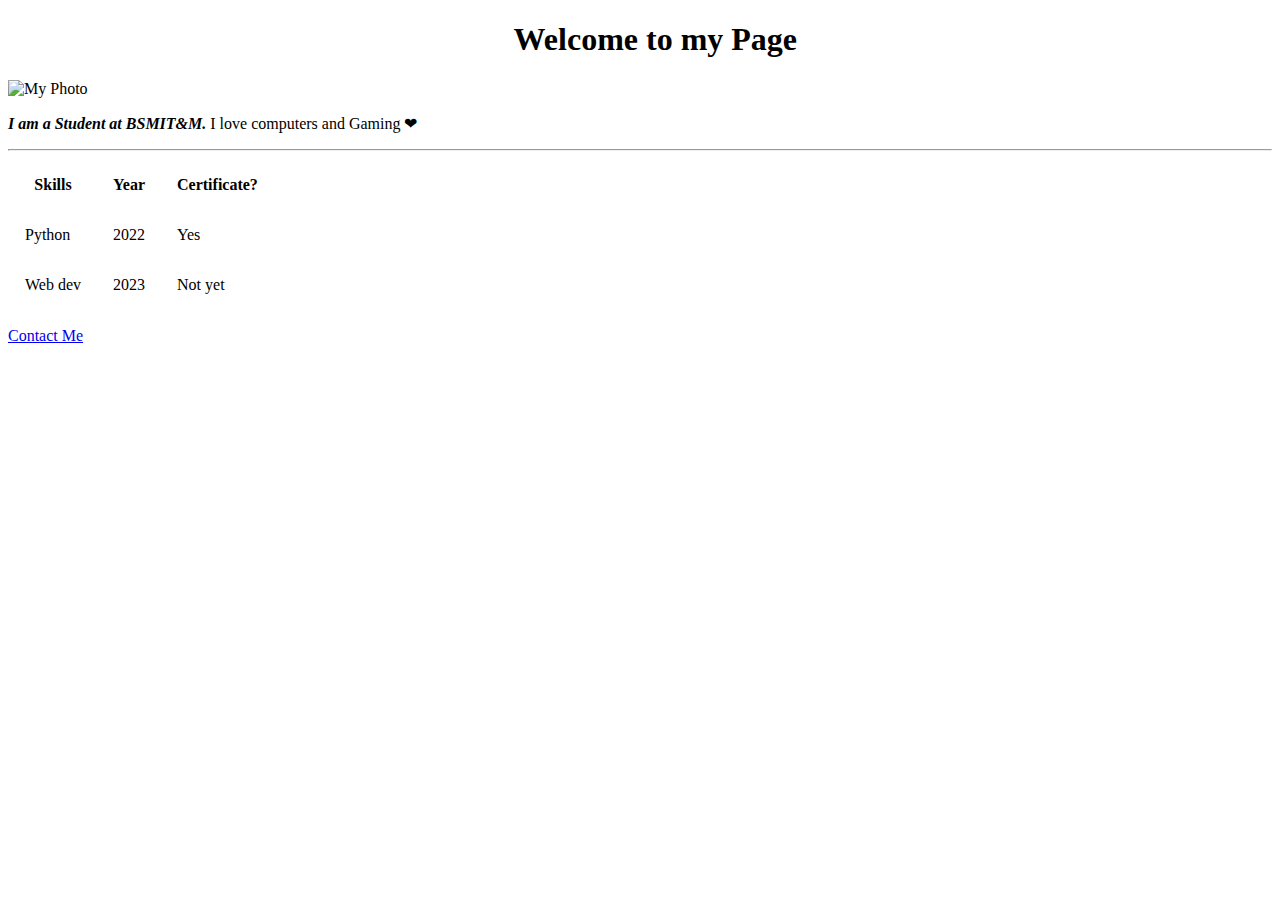
==== index.html @ 6cabd8cf "Rename HTML/index.html to index.html" ====
<!DOCTYPE html>
<html lang="en">
  <head>
    <meta charset="UTF-8" />
    <meta name="viewport" content="width=device-width, initial-scale=1.0" />
    <title>My Page</title>
  </head>
  <body>
    <h1 style="margin-left: 40%">Welcome to my Page</h1>
    <img src="/files/myself.jpg" alt="My Photo" style="width: 15%" />
    <p>
      <strong><em>I am a Student at BSMIT&M.</em></strong>
      I love computers and Gaming ❤
    </p>
    <hr />
    <table cellpadding="15">
      <thead>
        <tr>
          <th>Skills</th>
          <th>Year</th>
          <th>Certificate?</th>
        </tr>
      </thead>
      <tbody>
        <tr>
          <td>Python</td>
          <td>2022</td>
          <td>Yes</td>
        </tr>
        <tr>
          <td>Web dev</td>
          <td>2023</td>
          <td>Not yet</td>
        </tr>
      </tbody>
    </table>
    <p><a href="contact.html">Contact Me</a></p>
  </body>
</html>
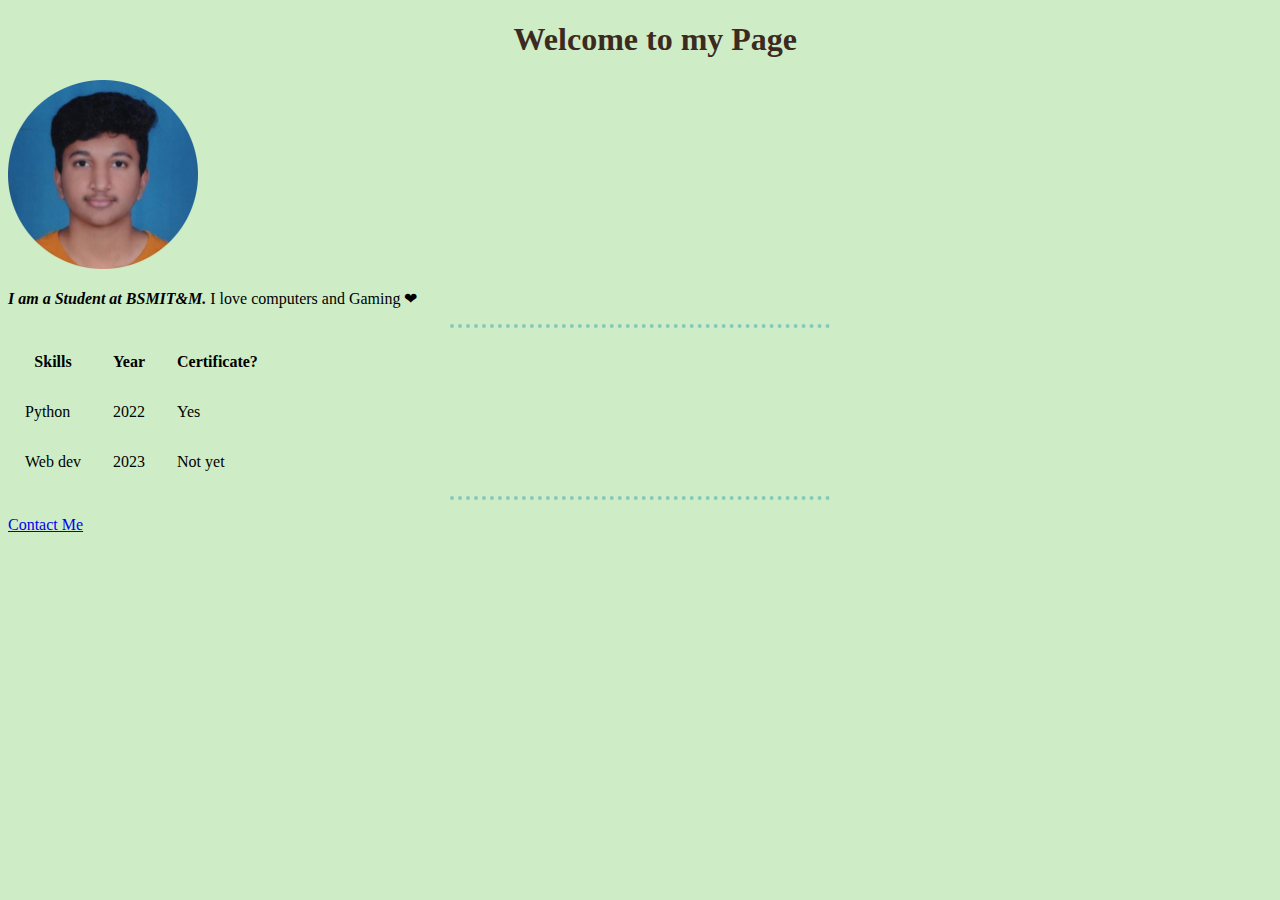
==== commit 21a010b2: "css" ====
--- a/index.html
+++ b/index.html
@@ -4,10 +4,11 @@
     <meta charset="UTF-8" />
     <meta name="viewport" content="width=device-width, initial-scale=1.0" />
     <title>My Page</title>
+    <link rel="stylesheet" href="index.css" />
   </head>
   <body>
     <h1 style="margin-left: 40%">Welcome to my Page</h1>
-    <img src="/files/myself.jpg" alt="My Photo" style="width: 15%" />
+    <img src="myself.png" alt="My Photo" style="width: 15%" />
     <p>
       <strong><em>I am a Student at BSMIT&M.</em></strong>
       I love computers and Gaming ❤
@@ -34,6 +35,7 @@
         </tr>
       </tbody>
     </table>
+    <hr />
     <p><a href="contact.html">Contact Me</a></p>
   </body>
 </html>
--- a/index.css
+++ b/index.css
@@ -0,0 +1,13 @@
+body {
+  background-color: #ceedc7;
+}
+hr {
+  border-color: #86c8bc;
+  border-width: 4px;
+  border-style: dotted none none none;
+  width: 30%;
+}
+h1,
+h3 {
+  color: #3c2a21;
+}
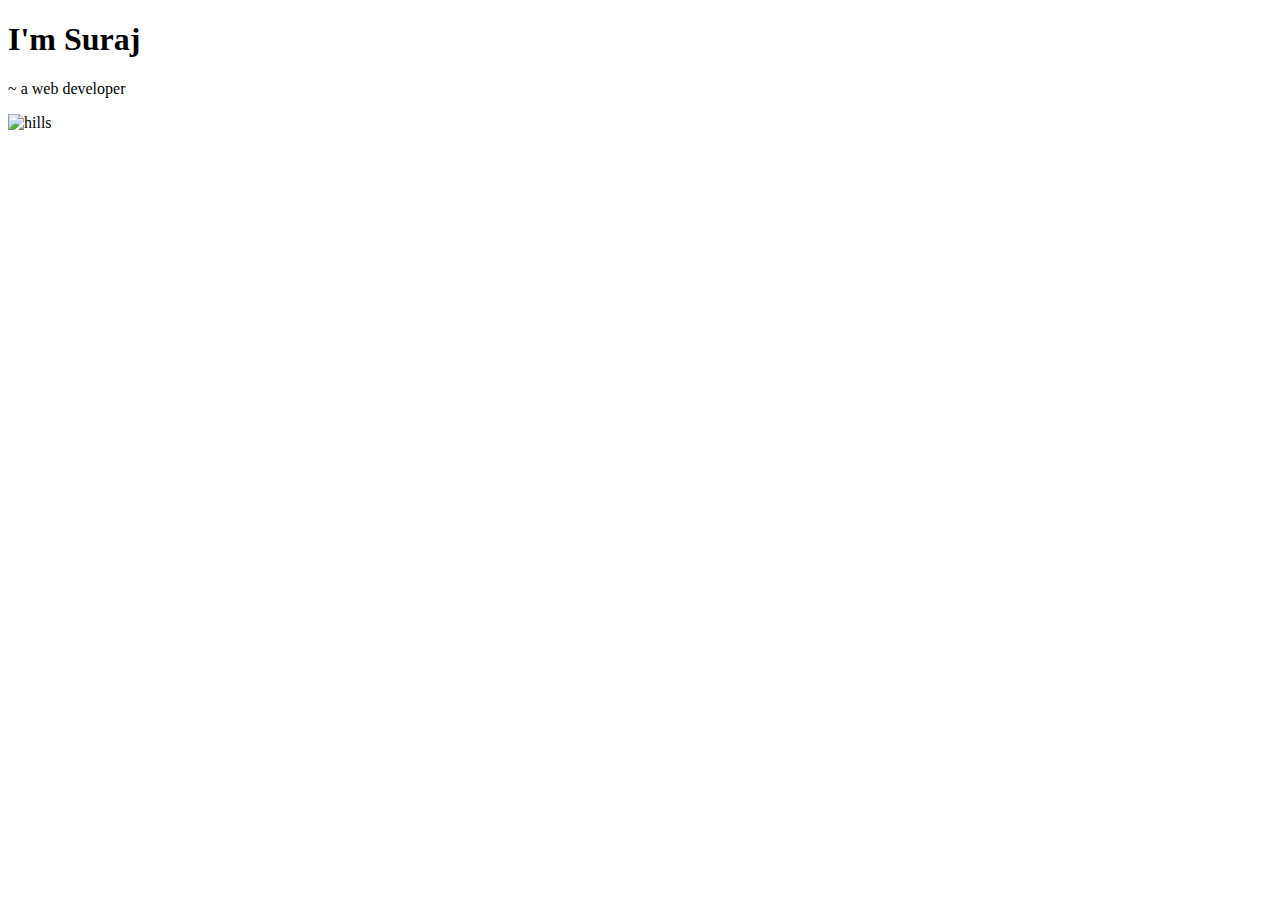
==== commit fef1e986: "fixed the issue of image not showing" ====
--- a/index.html
+++ b/index.html
@@ -2,40 +2,23 @@
 <html lang="en">
   <head>
     <meta charset="UTF-8" />
+    <meta http-equiv="X-UA-Compatible" content="IE=edge" />
     <meta name="viewport" content="width=device-width, initial-scale=1.0" />
-    <title>My Page</title>
-    <link rel="stylesheet" href="index.css" />
+    <title>Suraj G Meharwade</title>
+    <link rel="stylesheet" href="css/styles.css" />
+    <link rel="icon" href="css/favicon.ico" />
+    <link rel="preconnect" href="https://fonts.googleapis.com" />
+    <link rel="preconnect" href="https://fonts.gstatic.com" crossorigin />
+    <link
+      href="https://fonts.googleapis.com/css2?family=Sacramento&display=swap"
+      rel="stylesheet"
+    />
   </head>
   <body>
-    <h1 style="margin-left: 40%">Welcome to my Page</h1>
-    <img src="myself.png" alt="My Photo" style="width: 15%" />
-    <p>
-      <strong><em>I am a Student at BSMIT&M.</em></strong>
-      I love computers and Gaming ❤
-    </p>
-    <hr />
-    <table cellpadding="15">
-      <thead>
-        <tr>
-          <th>Skills</th>
-          <th>Year</th>
-          <th>Certificate?</th>
-        </tr>
-      </thead>
-      <tbody>
-        <tr>
-          <td>Python</td>
-          <td>2022</td>
-          <td>Yes</td>
-        </tr>
-        <tr>
-          <td>Web dev</td>
-          <td>2023</td>
-          <td>Not yet</td>
-        </tr>
-      </tbody>
-    </table>
-    <hr />
-    <p><a href="contact.html">Contact Me</a></p>
+    <div class="page1">
+      <h1 class="namemain">I'm Suraj</h1>
+      <p class="ptag">~ a web developer</p>
+      <img class="hills" src="images/hill.png" alt="hills" />
+    </div>
   </body>
 </html>
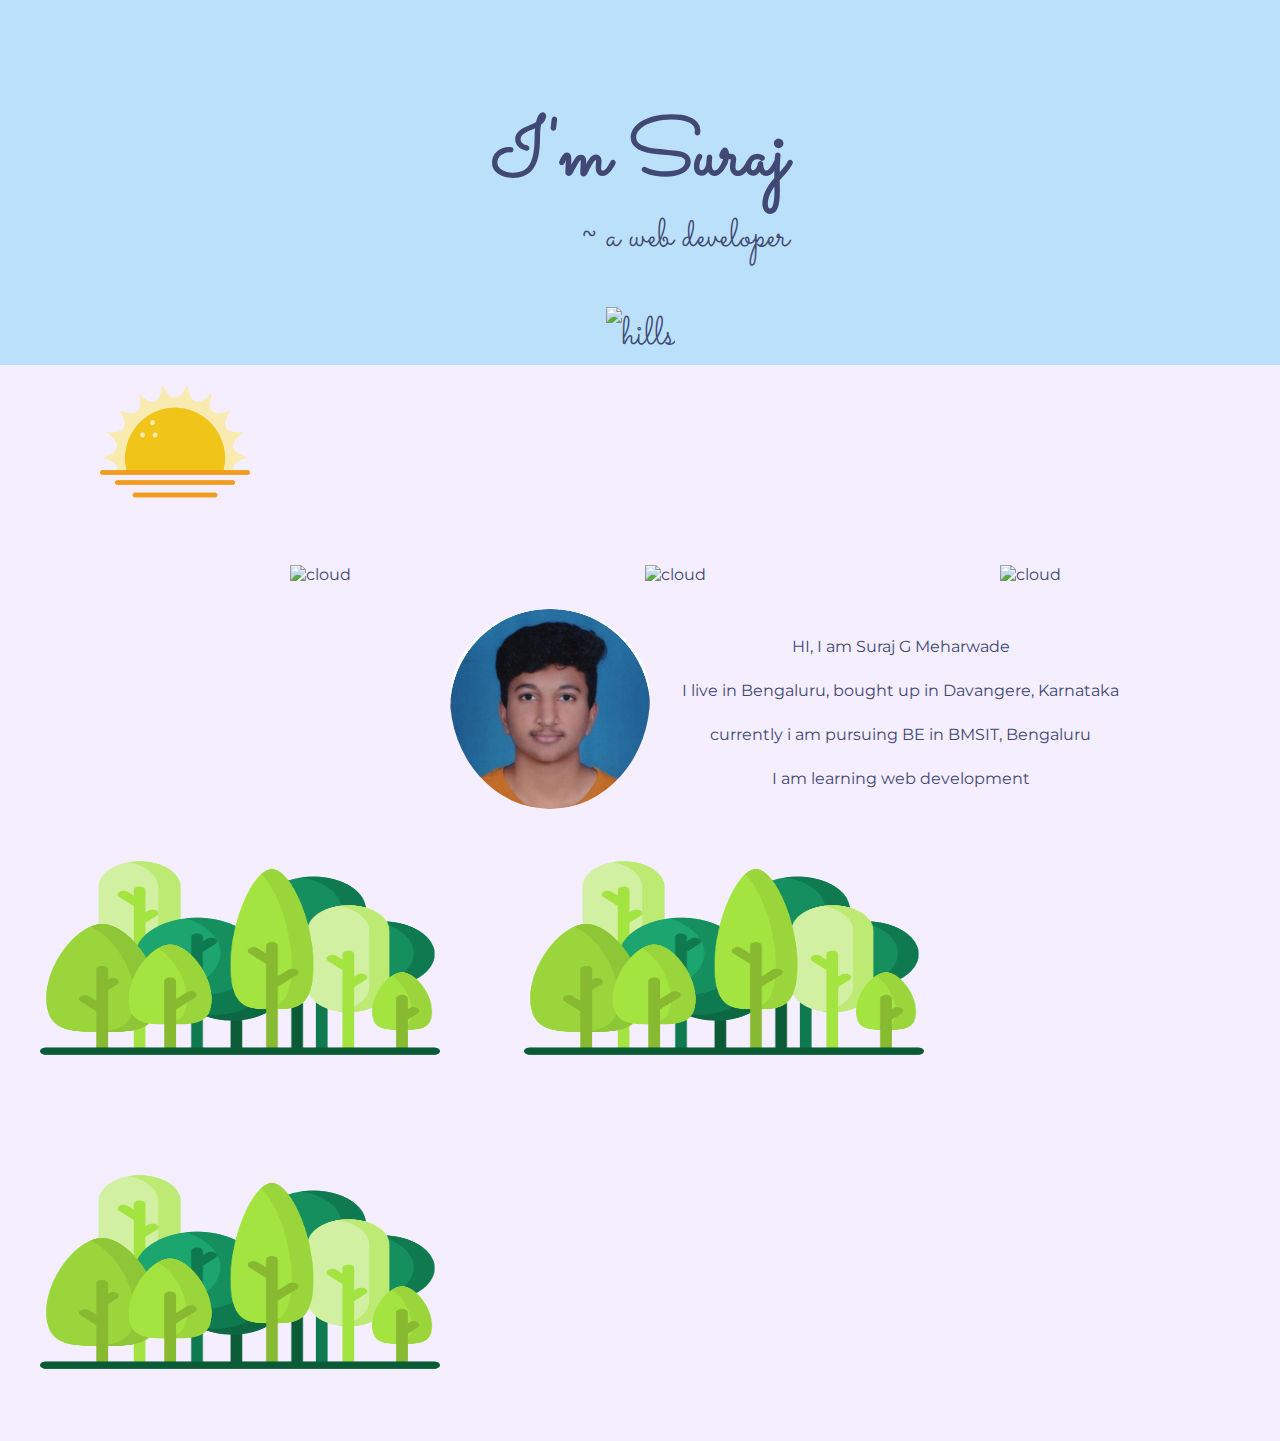
==== commit 6f1d64c9: "created more" ====
--- a/index.html
+++ b/index.html
@@ -13,6 +13,10 @@
       href="https://fonts.googleapis.com/css2?family=Sacramento&display=swap"
       rel="stylesheet"
     />
+    <link
+      href="https://fonts.googleapis.com/css2?family=Montserrat&display=swap"
+      rel="stylesheet"
+    />
   </head>
   <body>
     <div class="page1">
@@ -20,5 +24,31 @@
       <p class="ptag">~ a web developer</p>
       <img class="hills" src="images/hill.png" alt="hills" />
     </div>
+    <div class="page2">
+      <img class="sunrise" src="images/sunrise.png" alt="sunrise" />
+      <img class="cloud" src="images/cloud.png" alt="cloud" />
+      <img class="cloud" src="images/cloud.png" alt="cloud" />
+      <img class="cloud" src="images/cloud.png" alt="cloud" />
+      <img class="myimage" src="images/myself.jpg" alt="myself" />
+      <table class="table1">
+        <tr>
+          <td class="intro1">HI, I am Suraj G Meharwade</td>
+        </tr>
+        <tr>
+          <td class="intro1">
+            I live in Bengaluru, bought up in Davangere, Karnataka
+          </td>
+        </tr>
+        <tr>
+          <td class="intro1">currently i am pursuing BE in BMSIT, Bengaluru</td>
+        </tr>
+        <tr>
+          <td class="intro1">I am learning web development</td>
+        </tr>
+      </table>
+      <img class="forest" src="images/forest.png" alt="forest" />
+      <img class="forest" src="images/forest.png" alt="forest" />
+      <img class="forest" src="images/forest.png" alt="forest" />
+    </div>
   </body>
 </html>
--- a/css/styles.css
+++ b/css/styles.css
@@ -0,0 +1,69 @@
+body {
+  background-color: #bbe1fa;
+  margin: 0;
+  position: relative;
+}
+.page1 {
+  text-align: center;
+  margin-top: 100px;
+  color: #424874;
+  font-family: "Sacramento", cursive;
+  font-size: 250%;
+}
+.cloud {
+  width: 60%;
+  margin-left: 290px;
+  margin-top: -270px;
+}
+.hills {
+  width: 700px;
+  height: 430px;
+}
+.namemain {
+  height: 30px;
+}
+.ptag {
+  padding-top: 25px;
+  padding-left: 90px;
+}
+.page2 {
+  background-color: #f4eeff;
+  font-family: "Montserrat", sans-serif;
+  color: #424874;
+  padding-top: 0px;
+  /* padding-bottom: 200px; */
+}
+.sunrise {
+  width: 150px;
+  display: block;
+  margin-left: 100px;
+  padding-bottom: 50px;
+}
+.cloud {
+  width: 100px;
+}
+.forest {
+  height: 250px;
+  width: 400px;
+  padding: 40px;
+  padding-top: 20px;
+  /* display: block; */
+}
+.myimage {
+  width: 200px;
+  border-radius: 100%;
+  margin-left: 450px;
+  padding-top: 25px;
+}
+table {
+  max-width: 1200px;
+  display: inline-block;
+  padding-top: 40px;
+  padding-left: 25px;
+  vertical-align: top;
+  text-align: center;
+}
+
+.intro1 {
+  height: 40px;
+}
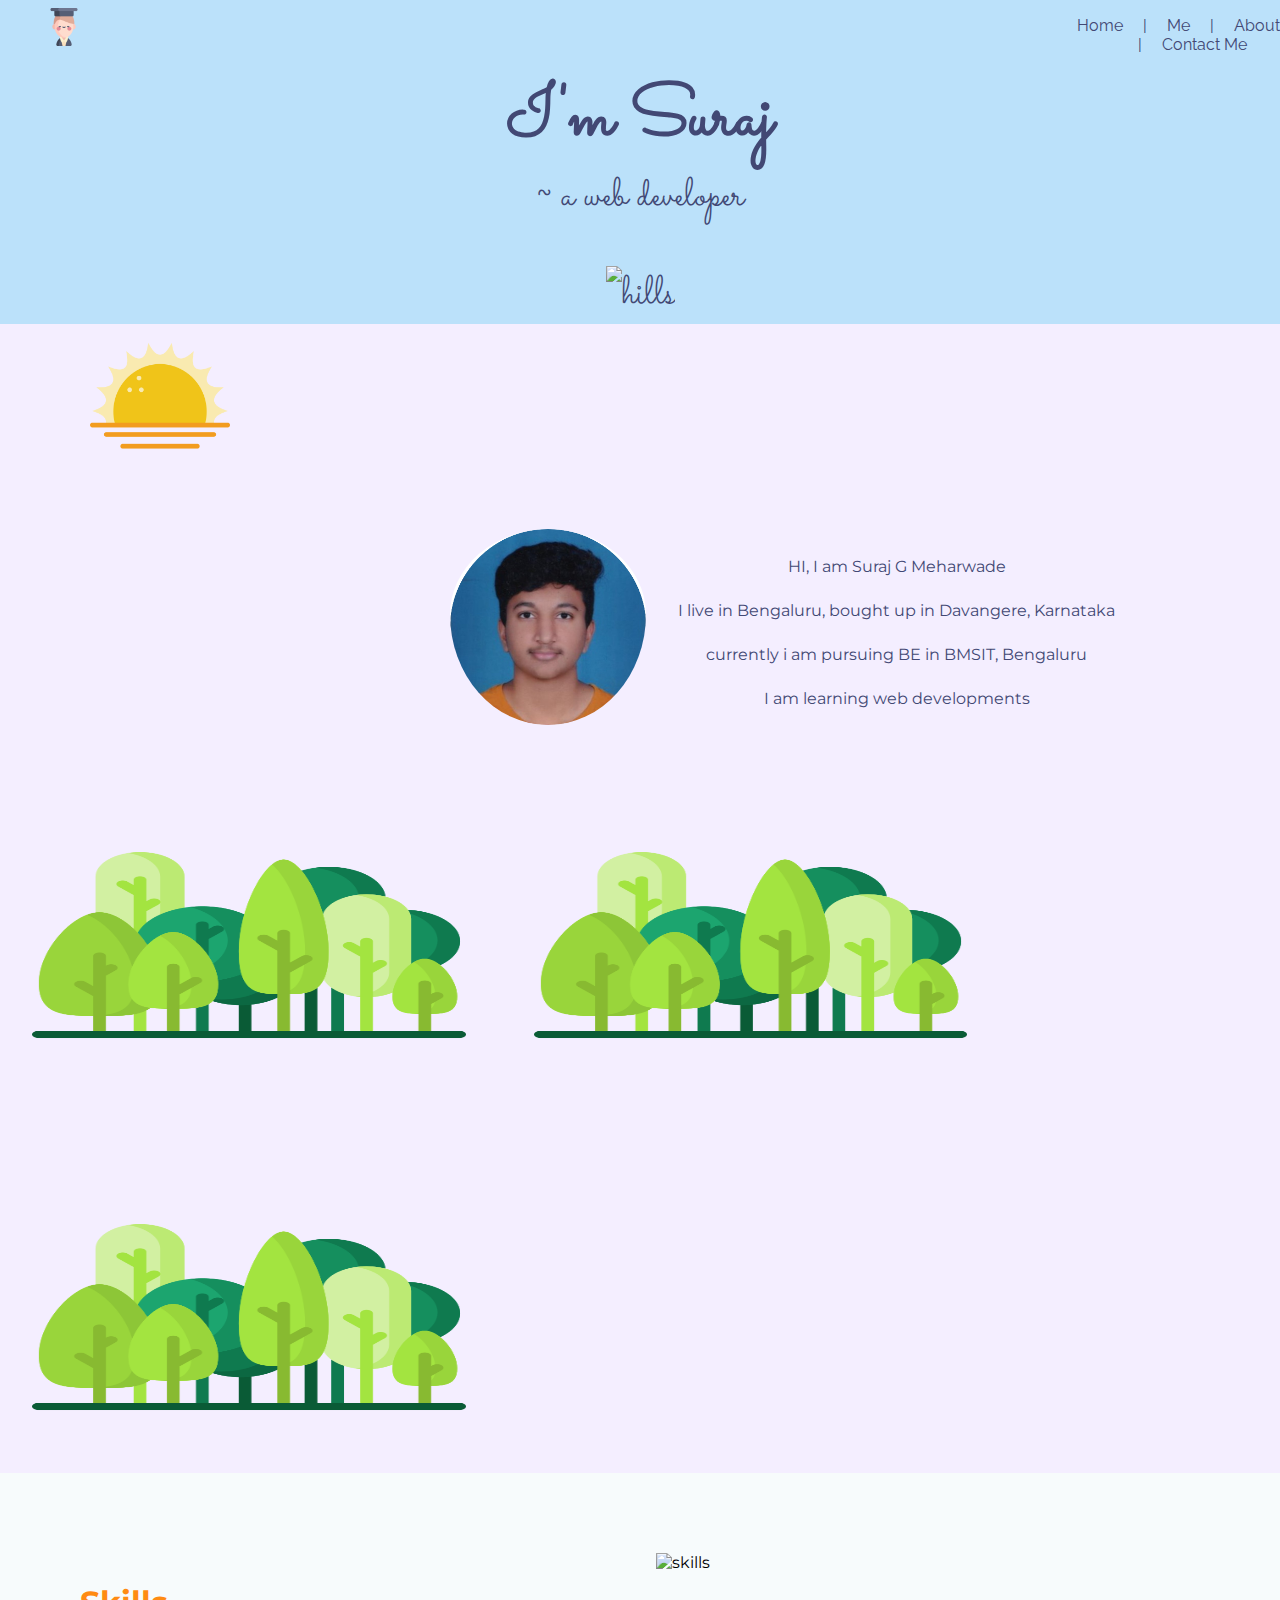
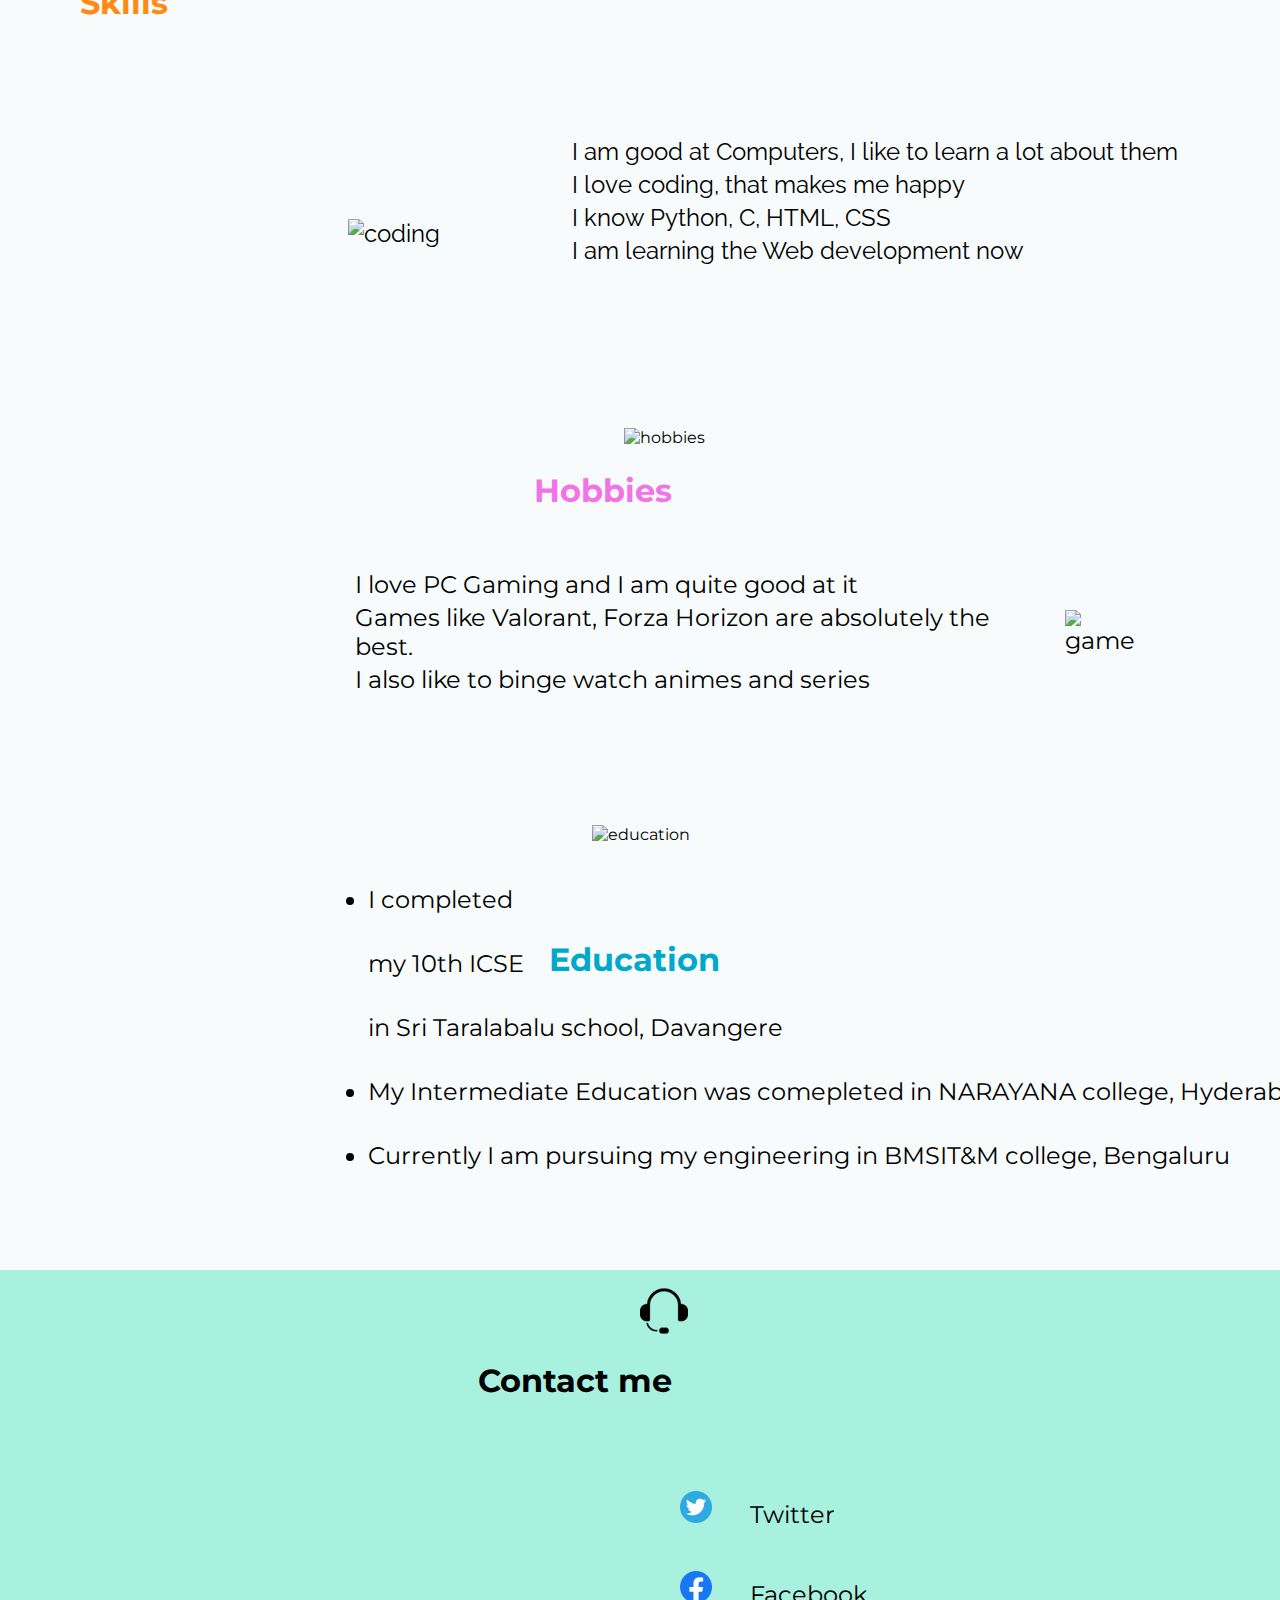
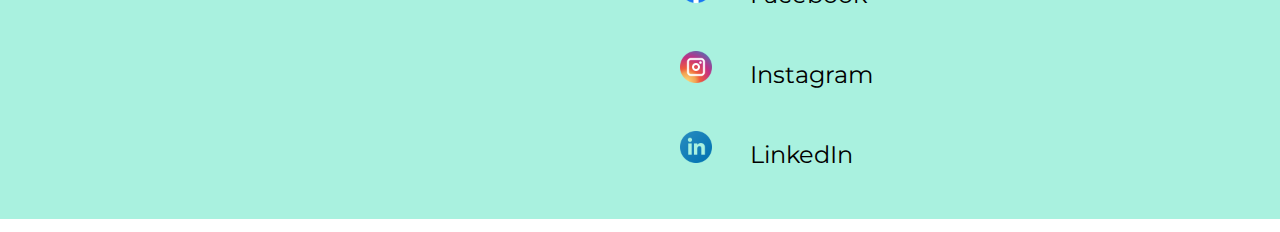
==== commit f538f03a: "Added Contact Me" ====
--- a/index.html
+++ b/index.html
@@ -5,7 +5,6 @@
     <meta http-equiv="X-UA-Compatible" content="IE=edge" />
     <meta name="viewport" content="width=device-width, initial-scale=1.0" />
     <title>Suraj G Meharwade</title>
-    <link rel="stylesheet" href="css/styles.css" />
     <link rel="icon" href="css/favicon.ico" />
     <link rel="preconnect" href="https://fonts.googleapis.com" />
     <link rel="preconnect" href="https://fonts.gstatic.com" crossorigin />
@@ -17,18 +16,28 @@
       href="https://fonts.googleapis.com/css2?family=Montserrat&display=swap"
       rel="stylesheet"
     />
+    <link rel="stylesheet" href="css/styles.css" />
   </head>
   <body>
-    <div class="page1">
+    <nav class="header">
+      <img class="stu-intro" src="images/student.png" alt="student" />
+      <div class="div-cont">
+        <a class="nav1" href="#page1">Home</a>
+        <a class="nav1" href="">|</a>
+        <a class="nav1" href="#page2">Me</a>
+        <a class="nav1" href="">|</a>
+        <a class="nav1" href="#page3">About Me</a>
+        <a class="nav1" href="">|</a>
+        <a class="nav1" href="#page4">Contact Me</a>
+      </div>
+    </nav>
+    <div id="page1">
       <h1 class="namemain">I'm Suraj</h1>
       <p class="ptag">~ a web developer</p>
       <img class="hills" src="images/hill.png" alt="hills" />
     </div>
-    <div class="page2">
+    <div id="page2">
       <img class="sunrise" src="images/sunrise.png" alt="sunrise" />
-      <img class="cloud" src="images/cloud.png" alt="cloud" />
-      <img class="cloud" src="images/cloud.png" alt="cloud" />
-      <img class="cloud" src="images/cloud.png" alt="cloud" />
       <img class="myimage" src="images/myself.jpg" alt="myself" />
       <table class="table1">
         <tr>
@@ -43,12 +52,103 @@
           <td class="intro1">currently i am pursuing BE in BMSIT, Bengaluru</td>
         </tr>
         <tr>
-          <td class="intro1">I am learning web development</td>
+          <td class="intro1">I am learning web developments</td>
         </tr>
       </table>
       <img class="forest" src="images/forest.png" alt="forest" />
       <img class="forest" src="images/forest.png" alt="forest" />
       <img class="forest" src="images/forest.png" alt="forest" />
     </div>
+    <div id="page3">
+      <img class="skills-img" src="images/skills.png" alt="skills" />
+      <h1 class="skills-text">Skills</h1>
+      <table class="skills-table">
+        <tr>
+          <td rowspan="4">
+            <img class="coding-img" src="images/hacker.gif" alt="coding" />
+          </td>
+          <td>I am good at Computers, I like to learn a lot about them</td>
+        </tr>
+        <tr>
+          <td>I love coding, that makes me happy</td>
+        </tr>
+        <tr>
+          <td>I know Python, C, HTML, CSS</td>
+        </tr>
+        <tr>
+          <td>I am learning the Web development now</td>
+        </tr>
+      </table>
+      <img class="hobbies-img" src="images/hobbies.png" alt="hobbies" />
+      <h1 class="hob-text">Hobbies</h1>
+      <table class="hobbies-table">
+        <tr>
+          <td>I love PC Gaming and I am quite good at it</td>
+          <td rowspan="4">
+            <img class="gaming-img" src="images/gaming.png" alt="game" />
+          </td>
+        </tr>
+        <tr>
+          <td>Games like Valorant, Forza Horizon are absolutely the best.</td>
+        </tr>
+        <tr>
+          <td>I also like to binge watch animes and series</td>
+        </tr>
+      </table>
+      <img class="edu-img" src="images/edu.gif" alt="education" />
+      <h1 class="edu-txt">Education</h1>
+      <ul class="edu-ul">
+        <li class="edu-li">
+          I completed my 10th ICSE in Sri Taralabalu school, Davangere
+        </li>
+        <li class="edu-li">
+          My Intermediate Education was comepleted in NARAYANA college,
+          Hyderabad
+        </li>
+        <li class="edu-li">
+          Currently I am pursuing my engineering in BMSIT&M college, Bengaluru
+        </li>
+      </ul>
+    </div>
+    <div id="page4">
+      <img class="contact-img" src="images/contact.png" alt="contact" />
+      <h1 class="contact-txt">Contact me</h1>
+      <div class="contact">
+        <ul class="cont-list">
+          <li>
+            <img class="t-img" src="images/twitter.png" alt="twitter" />
+            <a
+              class="t-txt"
+              href="https://twitter.com/SurajGMeharwade?t=Eyt4s9mc7iLit_-QyGYhzA&s=09"
+              >Twitter</a
+            >
+          </li>
+          <li>
+            <img class="f-img" src="images/facebook.png" alt="facebook" />
+            <a
+              class="f-txt"
+              href="https://www.facebook.com/suraj.g.35325?mibextid=ZbWKwL"
+              >Facebook</a
+            >
+          </li>
+          <li>
+            <img class="i-img" src="images/instagram.png" alt="instagram" />
+            <a
+              class="i-txt"
+              href="https://instagram.com/_suraj._.g.m_?igshid=NTA5ZTk1NTc="
+              >Instagram</a
+            >
+          </li>
+          <li>
+            <img class="l-img" src="images/linkedin.png" alt="" />
+            <a
+              class="l-txt"
+              href="https://www.linkedin.com/in/suraj-gm-479122233/"
+              >LinkedIn</a
+            >
+          </li>
+        </ul>
+      </div>
+    </div>
   </body>
 </html>
--- a/css/styles.css
+++ b/css/styles.css
@@ -1,32 +1,38 @@
+@import url("https://fonts.googleapis.com/css2?family=Raleway&display=swap");
 body {
+  margin: 0;
+  margin-top: -4.8rem;
+  /* position: relative; */
+}
+
+/* PAGE 1 CSS */
+
+#page1 {
   background-color: #bbe1fa;
-  margin: 0;
-  position: relative;
-}
-.page1 {
-  text-align: center;
-  margin-top: 100px;
+  text-align: center;
+  margin-top: 5%;
+  padding-top: 2rem;
   color: #424874;
   font-family: "Sacramento", cursive;
   font-size: 250%;
+  transition: background 1s ease;
 }
 .cloud {
   width: 60%;
-  margin-left: 290px;
-  margin-top: -270px;
+  margin-left: 10%;
 }
 .hills {
-  width: 700px;
-  height: 430px;
+  width: 50%;
+  height: 30rem;
 }
 .namemain {
-  height: 30px;
-}
-.ptag {
-  padding-top: 25px;
-  padding-left: 90px;
-}
-.page2 {
+  font-size: 4.5rem;
+  height: 3.3rem;
+}
+
+/* PAGE 2 CSS */
+
+#page2 {
   background-color: #f4eeff;
   font-family: "Montserrat", sans-serif;
   color: #424874;
@@ -34,36 +40,196 @@
   /* padding-bottom: 200px; */
 }
 .sunrise {
-  width: 150px;
+  width: 11%;
   display: block;
-  margin-left: 100px;
-  padding-bottom: 50px;
-}
-.cloud {
-  width: 100px;
+  margin-left: 7%;
+  padding-bottom: 3%;
 }
 .forest {
-  height: 250px;
-  width: 400px;
-  padding: 40px;
-  padding-top: 20px;
-  /* display: block; */
+  height: 15rem;
+  width: 27.1rem;
+  padding: 2rem;
+  padding-top: 6rem;
 }
 .myimage {
-  width: 200px;
+  width: 12.25rem;
   border-radius: 100%;
-  margin-left: 450px;
-  padding-top: 25px;
+  margin-left: 28.125rem;
+  padding-top: 1.5625rem;
 }
 table {
-  max-width: 1200px;
-  display: inline-block;
-  padding-top: 40px;
-  padding-left: 25px;
+  max-width: 75rem;
+  display: inline-block;
+  padding-top: 2.5rem;
+  padding-left: 1.5625rem;
   vertical-align: top;
   text-align: center;
 }
 
 .intro1 {
-  height: 40px;
-}
+  height: 2.5rem;
+}
+
+/*-------------------- PAGE 3 CSS ------------------------- */
+
+#page3 {
+  padding-top: 5rem;
+  background-color: #f7fbfc;
+  font-family: "Montserrat", sans-serif;
+}
+#page3 h1 {
+  margin: 0;
+}
+.skills-img {
+  margin-top: 0;
+  padding-left: 41rem;
+  padding-right: 3rem;
+  width: 6rem;
+  float: left;
+  /* display: inline-block; */
+}
+.skills-text {
+  padding-top: 1.9rem;
+  padding-left: 5rem;
+  color: #ff8b13;
+}
+.coding-img {
+  width: 12rem;
+  padding-left: 20rem;
+  padding-top: 4rem;
+  padding-right: 8rem;
+}
+.skills-table {
+  padding-top: 7rem;
+  text-align: left;
+  line-height: -20px;
+  font-family: "Raleway", sans-serif;
+  font-size: 1.5rem;
+  max-width: 100%;
+  display: block;
+  margin-bottom: 10rem;
+}
+.hob-text {
+  float: right;
+  padding-top: 1.5rem;
+  padding-right: 38rem;
+  color: #f273e6;
+}
+.hobbies-img {
+  width: 6rem;
+  display: block-inline;
+  padding-left: 39rem;
+}
+.gaming-img {
+  width: 12rem;
+}
+
+.hobbies-table {
+  padding-left: 17rem;
+  text-align: left;
+  max-width: 100%;
+  line-height: -4rem;
+  margin: 5rem;
+  display: block;
+}
+.hobbies-table td {
+  font-size: 1.5rem;
+  padding-right: 3rem;
+}
+
+.edu-img {
+  margin: 3rem auto auto 37rem;
+  width: 10rem;
+  display: inline-block;
+}
+.edu-txt {
+  float: right;
+  padding-top: 6rem;
+  padding-right: 35rem;
+  color: #00a8cc;
+}
+.edu-ul {
+  width: 100%;
+  padding-left: 23rem;
+  font-size: 1.5rem;
+  line-height: 4rem;
+  padding-bottom: 5rem;
+}
+nav {
+  position: fixed;
+  width: 100%;
+  top: 0;
+  background-color: #bbe1fa;
+  padding-left: 3rem;
+  display: flex;
+  flex-direction: row;
+}
+.stu-intro {
+  width: 2rem;
+  padding-right: 62rem;
+  padding-top: 0.5rem;
+  padding-bottom: 0.5rem;
+}
+.nav1 {
+  text-align: center;
+  padding-right: 1rem;
+  color: #424874;
+  text-decoration: solid;
+  font-family: "Raleway", sans-serif;
+}
+.div-cont {
+  /* padding-right: 8rem; */
+  padding-top: 1rem;
+  text-align: center;
+}
+
+/* ------------------ PAGE 4 --------------------  */
+
+#page4 {
+  background-color: #a9f1df;
+  margin-top: -1.4rem;
+  font-family: "Montserrat", sans-serif;
+}
+.contact-img {
+  width: 3rem;
+  padding-top: 1.1rem;
+  padding-left: 40rem;
+  display: inline-block;
+}
+.contact-txt {
+  float: right;
+  padding-left: 0rem;
+  display: inline-block;
+  padding-right: 38rem;
+}
+.contact img {
+  width: 2rem;
+  padding-right: 2rem;
+}
+.contact {
+  margin-top: 7rem;
+  padding-left: 40rem;
+  font-size: 1.5rem;
+  display: flex;
+  flex-direction: row;
+}
+.t-txt {
+  text-decoration: none;
+  color: black;
+}
+.f-txt {
+  text-decoration: none;
+  color: black;
+}
+.i-txt {
+  text-decoration: none;
+  color: black;
+}
+.cont-list {
+  list-style-type: none;
+  line-height: 5rem;
+}
+.l-txt {
+  color: black;
+  text-decoration: none;
+}
